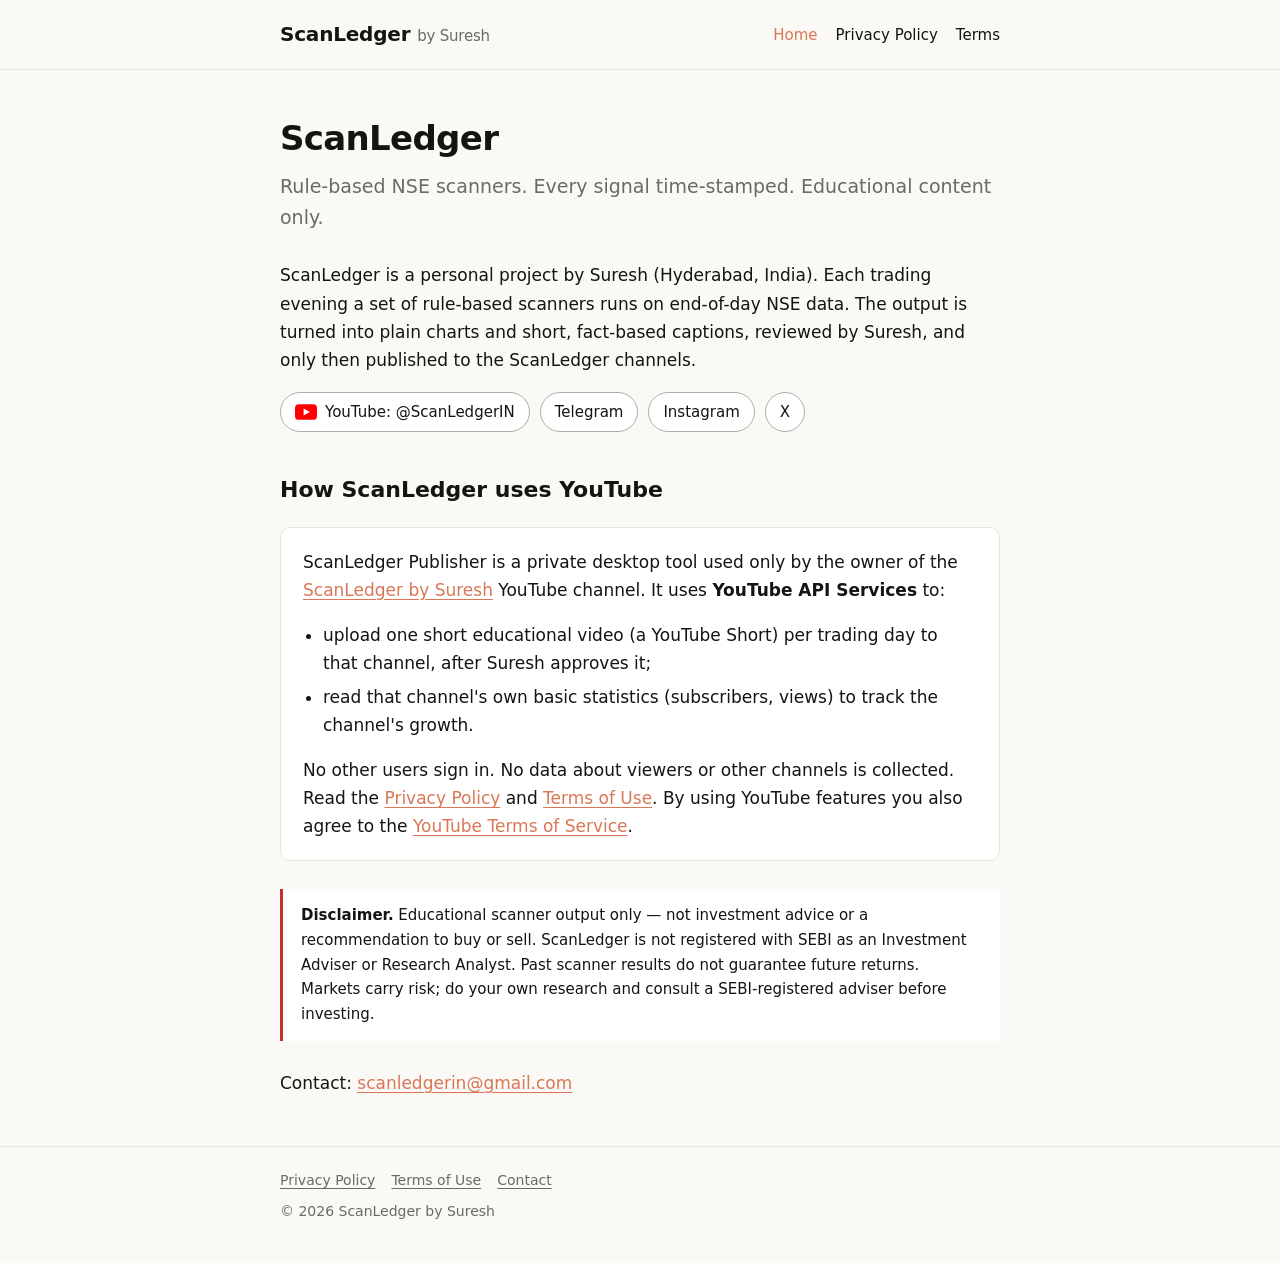
==== index.html @ c453cc99 "ScanLedger site: home, privacy policy, terms Co-Authored-By: Claude Opus 5.5 <noreply@anthropic.com>" ====
<!doctype html>
<html lang="en">
<head>
<meta charset="utf-8">
<meta name="viewport" content="width=device-width, initial-scale=1">
<title>ScanLedger by Suresh</title>
<meta name="description" content="ScanLedger: rule-based NSE stock-scanner output, published as educational posts and YouTube Shorts.">
<link rel="stylesheet" href="style.css">
</head>
<body>
<header><div class="wrap">
  <a class="brand" href="./">ScanLedger <span>by Suresh</span></a>
  <nav><a href="./" aria-current="page">Home</a><a href="privacy.html">Privacy Policy</a><a href="terms.html">Terms</a></nav>
</div></header>

<main><div class="wrap">
  <h1>ScanLedger</h1>
  <p class="lede">Rule-based NSE scanners. Every signal time-stamped. Educational content only.</p>

  <p>ScanLedger is a personal project by Suresh (Hyderabad, India). Each trading evening a set of
  rule-based scanners runs on end-of-day NSE data. The output is turned into plain charts and short,
  fact-based captions, reviewed by Suresh, and only then published to the ScanLedger channels.</p>

  <ul class="links">
    <li><a href="https://www.youtube.com/@ScanLedgerIN" rel="noopener">
      <svg class="yt" viewBox="0 0 28 20" aria-hidden="true"><rect width="28" height="20" rx="5" fill="#FF0000"/><path d="M11 5.5v9l8-4.5z" fill="#fff"/></svg>
      YouTube: @ScanLedgerIN</a></li>
    <li><a href="https://telegram.me/ScanLedgerIN" rel="noopener">Telegram</a></li>
    <li><a href="https://www.instagram.com/ScanLedgerIN" rel="noopener">Instagram</a></li>
    <li><a href="https://x.com/ScanLedgerIN" rel="noopener">X</a></li>
  </ul>

  <h2>How ScanLedger uses YouTube</h2>
  <div class="card">
    <p style="margin-top:0">ScanLedger Publisher is a private desktop tool used only by the owner of the
    <a href="https://www.youtube.com/@ScanLedgerIN">ScanLedger by Suresh</a> YouTube channel. It uses
    <strong>YouTube API Services</strong> to:</p>
    <ul class="plain">
      <li>upload one short educational video (a YouTube Short) per trading day to that channel, after Suresh approves it;</li>
      <li>read that channel's own basic statistics (subscribers, views) to track the channel's growth.</li>
    </ul>
    <p style="margin-bottom:0">No other users sign in. No data about viewers or other channels is collected.
    Read the <a href="privacy.html">Privacy Policy</a> and <a href="terms.html">Terms of Use</a>. By using
    YouTube features you also agree to the
    <a href="https://www.youtube.com/t/terms">YouTube Terms of Service</a>.</p>
  </div>

  <div class="disclaimer"><strong>Disclaimer.</strong> Educational scanner output only — not investment
  advice or a recommendation to buy or sell. ScanLedger is not registered with SEBI as an Investment
  Adviser or Research Analyst. Past scanner results do not guarantee future returns. Markets carry risk;
  do your own research and consult a SEBI-registered adviser before investing.</div>

  <p>Contact: <a href="mailto:scanledgerin@gmail.com">scanledgerin@gmail.com</a></p>
</div></main>

<footer><div class="wrap">
  <a href="privacy.html">Privacy Policy</a><a href="terms.html">Terms of Use</a><a href="mailto:scanledgerin@gmail.com">Contact</a>
  <div style="margin-top:8px">© 2026 ScanLedger by Suresh</div>
</div></footer>
</body>
</html>
---- style.css ----
:root {
  --bg: #FAF9F5; --ink: #141413; --accent: #D97757; --muted: #6B6A65;
  --panel: #E8E6DC; --soft: #B0AEA5; --risk: #C4302B;
}
* { box-sizing: border-box; }
html { -webkit-text-size-adjust: 100%; }
body {
  margin: 0; background: var(--bg); color: var(--ink);
  font: 17px/1.65 "Segoe UI", system-ui, -apple-system, Roboto, Arial, sans-serif;
}
a { color: var(--accent); text-underline-offset: 3px; }
a:hover { color: var(--ink); }
.wrap { max-width: 760px; margin: 0 auto; padding: 0 20px; }
header { border-bottom: 1px solid var(--panel); }
header .wrap { display: flex; align-items: center; justify-content: space-between; gap: 16px; flex-wrap: wrap; padding-top: 18px; padding-bottom: 18px; }
.brand { font-weight: 700; font-size: 20px; color: var(--ink); text-decoration: none; letter-spacing: -0.01em; }
.brand span { color: var(--muted); font-weight: 400; font-size: 15px; }
nav a { margin-left: 18px; color: var(--ink); text-decoration: none; font-size: 15px; }
nav a:first-child { margin-left: 0; }
nav a:hover, nav a[aria-current] { color: var(--accent); }
main { padding: 48px 0 32px; }
h1 { font-size: 34px; line-height: 1.2; margin: 0 0 12px; letter-spacing: -0.02em; }
h2 { font-size: 22px; margin: 40px 0 10px; }
h3 { font-size: 18px; margin: 24px 0 6px; }
.lede { font-size: 19px; color: var(--muted); margin: 0 0 28px; }
.meta { color: var(--muted); font-size: 14px; margin-bottom: 28px; }
.card { background: #fff; border: 1px solid var(--panel); border-radius: 10px; padding: 20px 22px; margin: 18px 0; }
.links { display: flex; flex-wrap: wrap; gap: 10px; margin: 18px 0 8px; padding: 0; list-style: none; }
.links a { display: inline-flex; align-items: center; gap: 8px; border: 1px solid var(--soft); border-radius: 999px; padding: 7px 14px; text-decoration: none; color: var(--ink); font-size: 15px; background: #fff; }
.links a:hover { border-color: var(--accent); color: var(--accent); }
.yt { width: 22px; height: 16px; flex: none; }
.disclaimer { border-left: 3px solid var(--risk); background: #fff; padding: 14px 18px; font-size: 15px; color: var(--ink); margin: 28px 0; }
ul.plain { padding-left: 20px; }
ul.plain li { margin: 6px 0; }
table { border-collapse: collapse; width: 100%; font-size: 15px; margin: 12px 0; }
th, td { text-align: left; vertical-align: top; padding: 9px 10px; border-bottom: 1px solid var(--panel); }
th { color: var(--muted); font-weight: 600; }
code { background: var(--panel); padding: 1px 5px; border-radius: 4px; font-size: 14px; }
footer { border-top: 1px solid var(--panel); color: var(--muted); font-size: 14px; padding: 22px 0 40px; }
footer a { color: var(--muted); margin-right: 16px; }
@media (max-width: 520px) {
  h1 { font-size: 28px; }
  nav a { margin-left: 12px; }
  .table-scroll { overflow-x: auto; }
}
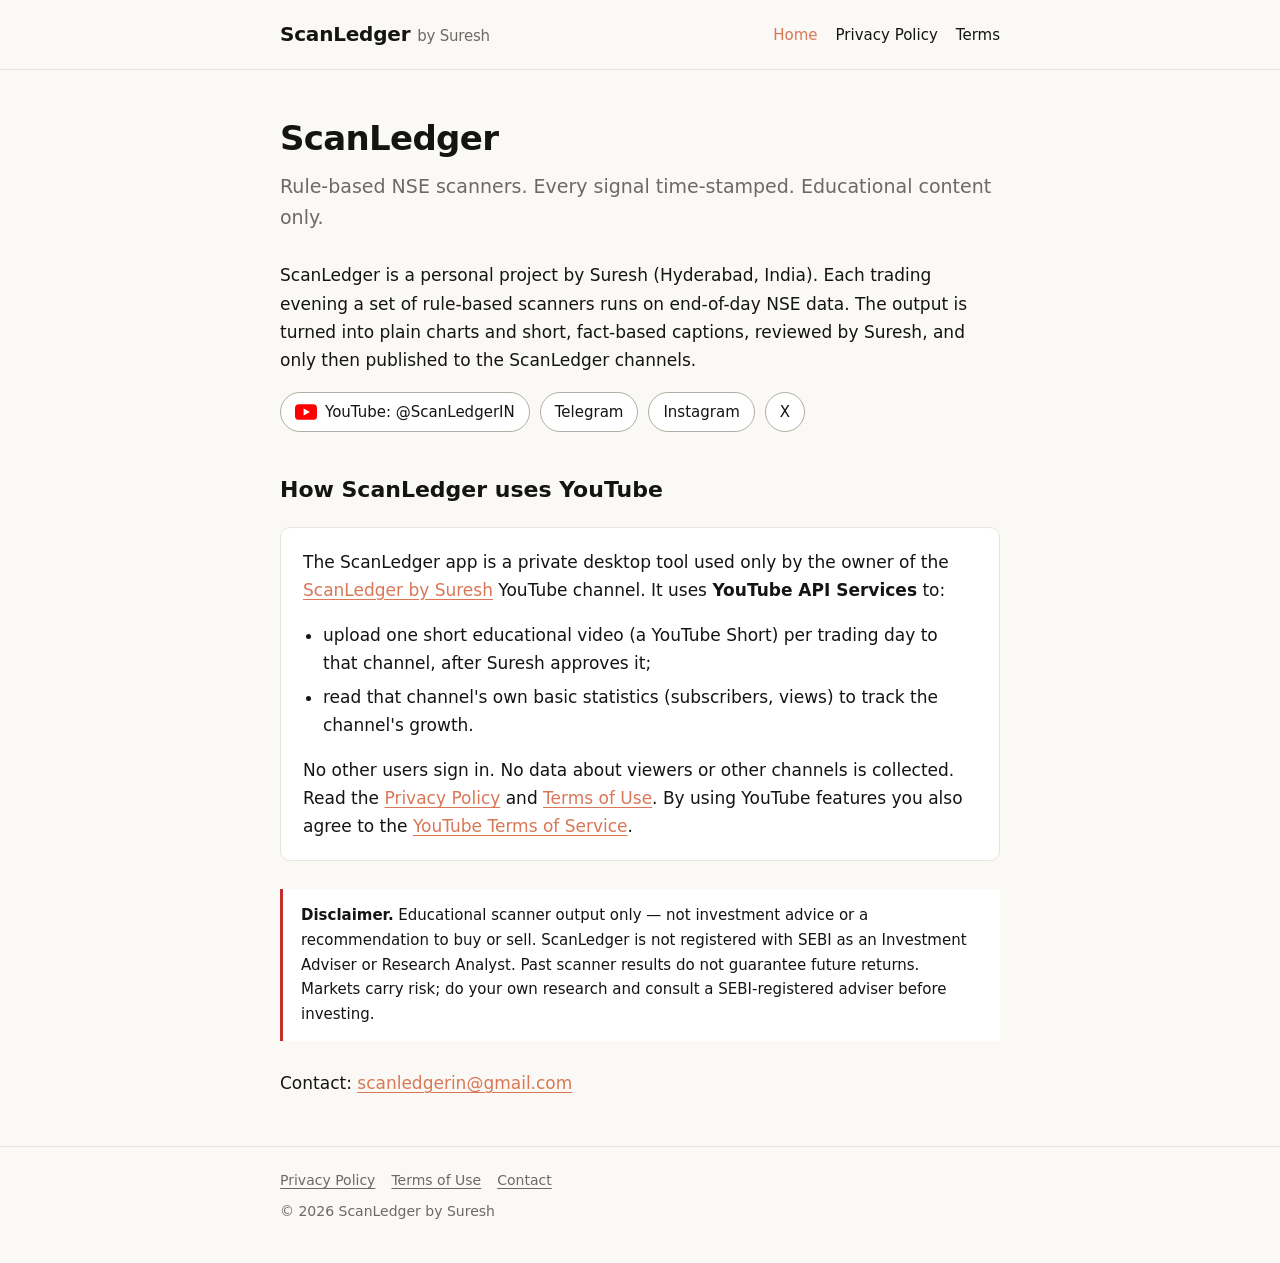
==== commit 8606189e: "Name the tool 'ScanLedger app' to match the OAuth consent screen Co-Authored-By: Claude Opus 5.5 <no" ====
--- a/index.html
+++ b/index.html
@@ -32,7 +32,7 @@
 
   <h2>How ScanLedger uses YouTube</h2>
   <div class="card">
-    <p style="margin-top:0">ScanLedger Publisher is a private desktop tool used only by the owner of the
+    <p style="margin-top:0">The ScanLedger app is a private desktop tool used only by the owner of the
     <a href="https://www.youtube.com/@ScanLedgerIN">ScanLedger by Suresh</a> YouTube channel. It uses
     <strong>YouTube API Services</strong> to:</p>
     <ul class="plain">
